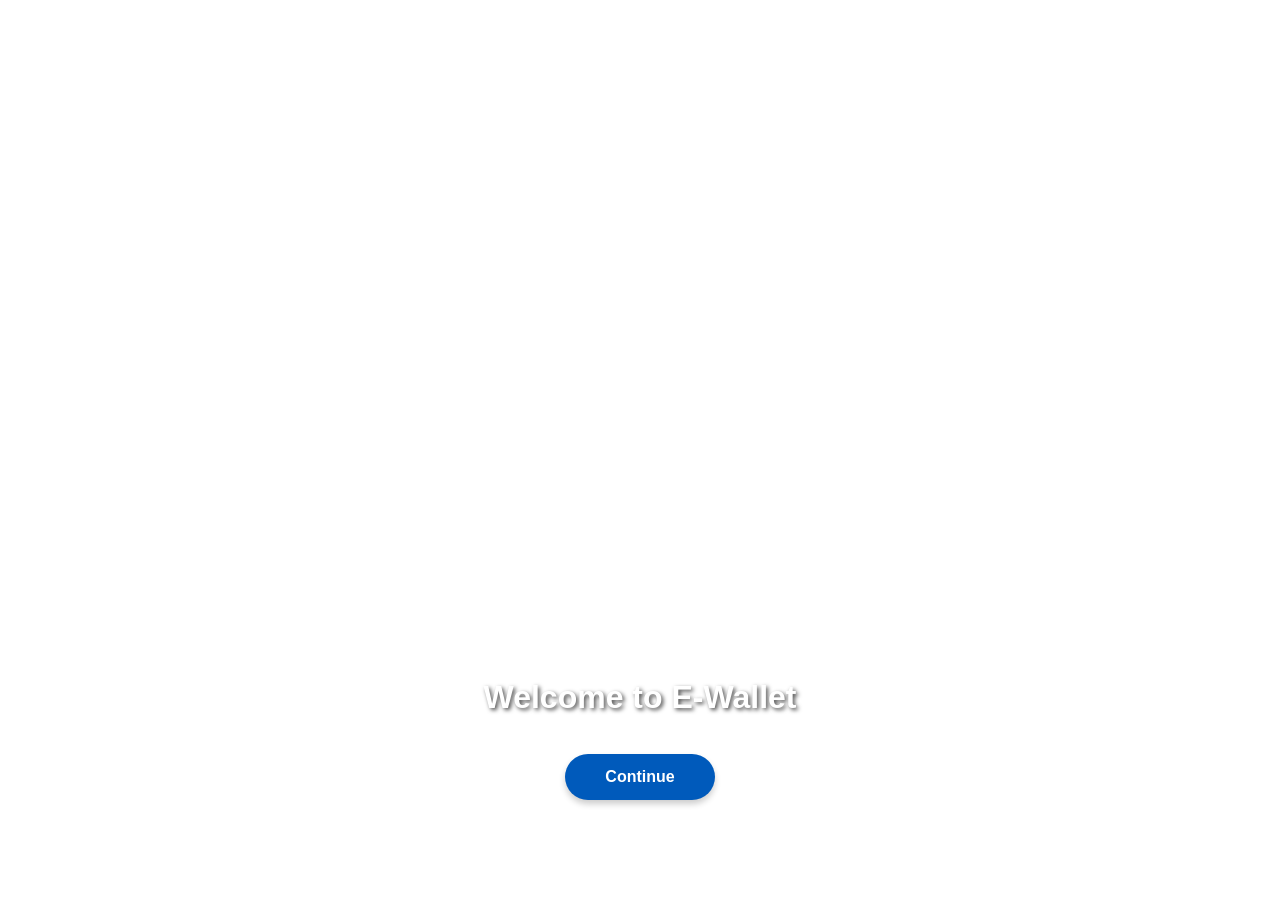
==== index.html @ 0da45853 "Add files via upload" ====
<!DOCTYPE html>
<html lang="en" dir="ltr">
  <head>
    <meta charset="utf-8" />
    <title>Welcome</title>
    <link rel="stylesheet" href="e-wallet.css" />
    <meta name="viewport" content="width=device-width, initial-scale=1.0" />
    
    <style>
      body { 
        font-family: 'Segoe UI', Arial, sans-serif; 
        background-image: url(https://img.magnific.com/premium-photo/digital-wallet-hand-crypto-blockchain-technology_551405-9542.jpg?w=360);
        background-repeat: no-repeat;
        background-size: contain;
        background-position: center top;
        background: flex; 
        justify-content: center; 
        align-items: flex-end; 
        min-height: 100vh; 
        margin: 0;
        padding-bottom: 80px; 
        box-sizing: border-box; 
      }

      .container {
        text-align: center;
        padding: 20px;
        position: relative;
        z-index: 10; 
        width: 100%; 
      }

      .submit-btn {
        display: inline-block;
        background-color: #005abb; 
        color: white;
        padding: 14px 40px; 
        text-decoration: none;
        border-radius: 25px;
        font-weight: bold;
        margin-top: 15px;
        box-shadow: 0 4px 6px rgba(0,0,0,0.2);
      }
      
      .dots-link {
        color: white;
        display: block;
        margin-bottom: 5px;
        text-decoration: none;
        opacity: 0.5; 
      }
    </style>
  </head>
  <body>
      <div class="container">
          <h1 style="color: white; text-shadow: 2px 2px 4px rgba(0,0,0,0.7);" id="title">Welcome to E-Wallet</h1>
          <a href="Page1.html" class="dots-link">...</a>
          <a href="page1.html" class="submit-btn">Continue</a>
      </div>
  </body>
</html>
---- e-wallet.css ----
/* ----------------------------------------------------
   GLOBAL RESET
   Tinatanggal ang default na margin/padding ng browser
   ---------------------------------------------------- */
* { 
    margin: 0; 
    padding: 0; 
    box-sizing: border-box; 
}
            
/* ----------------------------------------------------
   BODY STYLING
   Inilalagay ang iyong wallet background image sa gitna
   ---------------------------------------------------- */
body {
    font-family: 'Segoe UI', Arial, sans-serif;
    /* Ginamit ang iyong background at nilagyan ng madilim na tint (rgba) para madaling basahin ang teksto */
    background-image: linear-gradient(rgba(208, 217, 243, 0.6), rgba(10, 15, 30, 0.6)), 
                     url('https://img.magnific.com/premium-photo/digital-wallet-hand-crypto-blockchain-technology_551405-9542.jpg?w=360');
    background-repeat: no-repeat;
    background-size: cover;
    background-position: center;
    min-height: 100vh;
    display: flex;
    justify-content: center;
    align-items: center;
    padding: 20px;
}

/* ----------------------------------------------------
   MAIN CARD (Glassmorphism Effect)
   Mukhang transparent na salamin na lumulutang sa background
   ---------------------------------------------------- */
.main-card {
    background: rgba(255, 255, 255, 0.08); /* Bahagyang transparent na puti */
    backdrop-filter: blur(16px); /* Nagpapakintab at nagpapalabo sa background sa likod nito */
    -webkit-backdrop-filter: blur(16px);
    border: 1px solid rgba(255, 255, 255, 0.15); /* Manipis na puting linya sa gilid para magmukhang glass */
    padding: 35px 25px;
    border-radius: 28px;
    width: 100%;
    max-width: 360px;
    text-align: center;
    box-shadow: 0 20px 40px rgba(0, 0, 0, 0.4); /* Malalim na anino sa ilalim */
}

/* ----------------------------------------------------
   TYPOGRAPHY / TEKSTO
   ---------------------------------------------------- */
h2#title {
    color: #4b0ad3d5;
    font-size: 38px;
    font-weight: 800;
    letter-spacing: 1px;
    margin-bottom: 5px;
    text-shadow: 0 0 10px rgba(129, 13, 167, 0.796078431372549); /* Neon glow effect */
}

.subtitle, .dashboard-header, .bank-indicator {
    color: #211168e5; /* Soft gray-white color */
    font-size: 16px;
    margin-bottom: 25px;
}

#bankName {
    color: #00c895; /* Kulay berde para sa pangalan ng bangko */
}

/* ----------------------------------------------------
   MGA INPUT BOXES
   ---------------------------------------------------- */
input {
    width: 100%; 
    padding: 14px 16px; 
    margin: 10px 0;
    border-radius: 14px; 
    border: 1px solid rgba(255, 255, 255, 0.2); 
    background: rgba(255, 255, 255, 0.1); /* Transparent input slot */
    color: #ffffff; /* Puti ang kulay ng letra kapag nagta-type ang user */
    font-size: 16px;
    outline: none;
    transition: all 0.3s ease;
}

/* Kapag cliniclick ng user ang loob ng input box */
input:focus {
    border-color: #ffffff;
    background: rgba(235, 235, 235, 0.14901960784313725);
    box-shadow: 0 0 10px rgba(31, 127, 250, 0.3);
}

/* Ginagawang kulay gray ang placeholder na text */
::placeholder {
    color: #94a3b8;
    opacity: 1;
}

/* ----------------------------------------------------
   MGA BUTTON / PINDUTAN
   ---------------------------------------------------- */
/* Base button class para sa lahat */
button {
    font-family: inherit;
    cursor: pointer;
    transition: all 0.3s ease;
}

/* 1. Mga buttons sa pagpili ng bangko (Neon Blue outline style) */
.bank-btn {
    display: block; 
    width: 100%; 
    padding: 14px; 
    margin-bottom: 12px;
    background: rgba(31, 127, 250, 0.1); 
    color: #ffffff;
    font-weight: 600; 
    border-radius: 16px; 
    font-size: 16px;
    border: 1px solid rgba(31, 127, 250, 0.4);
}

.bank-btn:hover { 
    background: #1f7ffa; 
    box-shadow: 0 0 15px rgba(31, 127, 250, 0.5);
    transform: translateY(-2px); /* Tatalbog nang bahagya pataas */
}

/* 2. Pangunahing Action Button (Kulay Neon Mint/Green) */
.action-btn { 
    background: #00c895; 
    color: #060d1a; 
    border: none; 
    padding: 14px; 
    width: 100%; 
    margin: 10px 0 4px 0; 
    border-radius: 14px; 
    font-weight: 700; 
    font-size: 16px;
}

.action-btn:hover { 
    background: #2e81c7e3;
    box-shadow: 0 0 15px rgba(0, 200, 149, 0.4);
    transform: translateY(-2px);
}

/* 3. Pangalawang Button (Cancel / Back / Soft Gray) */
.logout-btn {
    background: rgba(67, 60, 178, 0.8980392156862745); 
    color: #3f78bd; 
    border: 1px solid rgba(255, 255, 255, 0.1); 
    padding: 14px; 
    width: 100%; 
    border-radius: 14px; 
    font-weight: 600; 
    font-size: 16px;
    margin-top: 8px;
}

.logout-btn:hover {
    background: rgba(255, 255, 255, 0.18);
}

/* Espesyal na kulay pula para sa Logout button */
.btn-danger {
    background: rgba(233, 69, 96, 0.2);
    border: 1px solid rgba(233, 69, 96, 0.4);
}
.btn-danger:hover {
    background: #2626e1;
    box-shadow: 0 0 15px rgba(233, 69, 96, 0.4);
}

/* ----------------------------------------------------
   BALANCE PANEL / DISPLAY NG PERA
   ---------------------------------------------------- */
.balance {
    font-size: 30px; 
    font-weight: 800;
    color: #2b0affcb; 
    text-align: center; 
    margin: 20px 0;
    text-shadow: 0 0 10px rgba(0, 200, 149, 0.2);
}

/* ----------------------------------------------------
   TRANSACTION HISTORY PANEL
   ---------------------------------------------------- */
.history-container {
    text-align: left; 
    margin: 25px 0 15px 0;
    background: rgba(0, 0, 0, 0.2);
    padding: 15px;
    border-radius: 14px;
    border: 1px solid rgba(255, 255, 255, 0.05);
}

.history-container h4 {
    color: #542a8c;
    font-size: 13px;
    text-transform: uppercase;
    letter-spacing: 1px;
    margin-bottom: 8px;
}

#historyList {
    padding-left: 0; 
    font-size: 14px; 
    list-style: none; /* Tinanggal ang default na dots */
    max-height: 100px;
    overflow-y: auto; /* Magkakaroon ng scrollbar kung mahaba ang listahan */
}

#historyList li {
    padding: 4px 0;
    border-bottom: 1px solid rgba(255, 255, 255, 0.05);
    color: #e2e8f0;
}

/* ----------------------------------------------------
   INAYOS NA PAGE CONTROLS
   Dito itinatago ang mga inactive screens para hindi mag-overlap
   ---------------------------------------------------- */
.hidden {
    display: none !important;
}
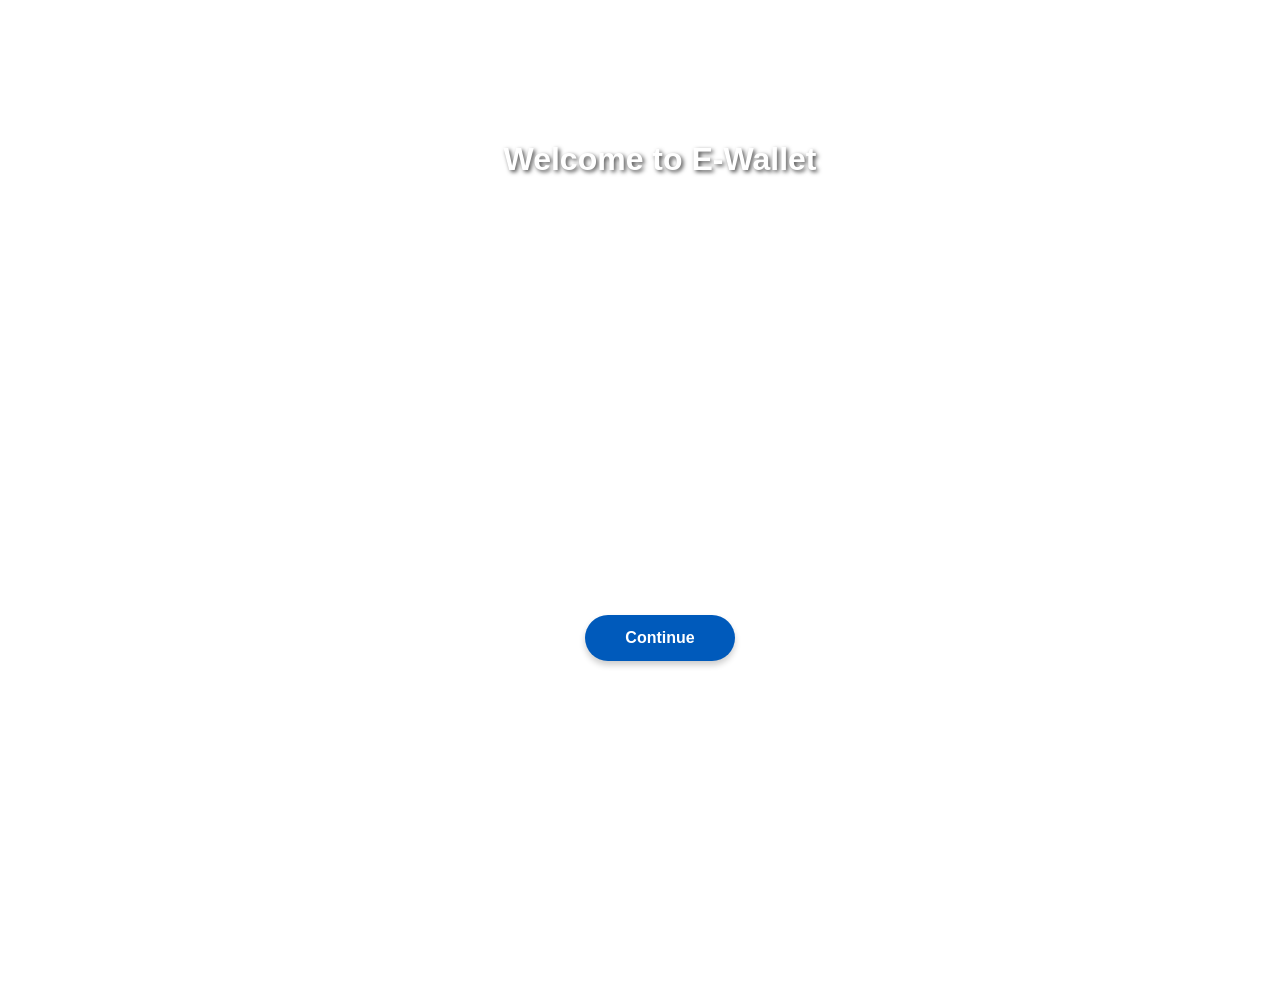
==== commit 8e7729ba: "Add files via upload" ====
--- a/index.html
+++ b/index.html
@@ -3,7 +3,6 @@
   <head>
     <meta charset="utf-8" />
     <title>Welcome</title>
-    <link rel="stylesheet" href="e-wallet.css" />
     <meta name="viewport" content="width=device-width, initial-scale=1.0" />
     
     <style>
@@ -11,7 +10,7 @@
         font-family: 'Segoe UI', Arial, sans-serif; 
         background-image: url(https://img.magnific.com/premium-photo/digital-wallet-hand-crypto-blockchain-technology_551405-9542.jpg?w=360);
         background-repeat: no-repeat;
-        background-size: contain;
+        background-size: cover;
         background-position: center top;
         background: flex; 
         justify-content: center; 
@@ -23,6 +22,12 @@
       }
 
       .container {
+        margin-top: 100px;
+         display: flex;
+         flex-direction: column;
+         justify-content: space-around;
+         gap: 400px;
+        align-items: center;
         text-align: center;
         padding: 20px;
         position: relative;
@@ -32,6 +37,7 @@
 
       .submit-btn {
         display: inline-block;
+        transform: rotateZ(-10px);
         background-color: #005abb; 
         color: white;
         padding: 14px 40px; 
@@ -42,19 +48,11 @@
         box-shadow: 0 4px 6px rgba(0,0,0,0.2);
       }
       
-      .dots-link {
-        color: white;
-        display: block;
-        margin-bottom: 5px;
-        text-decoration: none;
-        opacity: 0.5; 
-      }
     </style>
   </head>
   <body>
       <div class="container">
           <h1 style="color: white; text-shadow: 2px 2px 4px rgba(0,0,0,0.7);" id="title">Welcome to E-Wallet</h1>
-          <a href="Page1.html" class="dots-link">...</a>
           <a href="page1.html" class="submit-btn">Continue</a>
       </div>
   </body>
